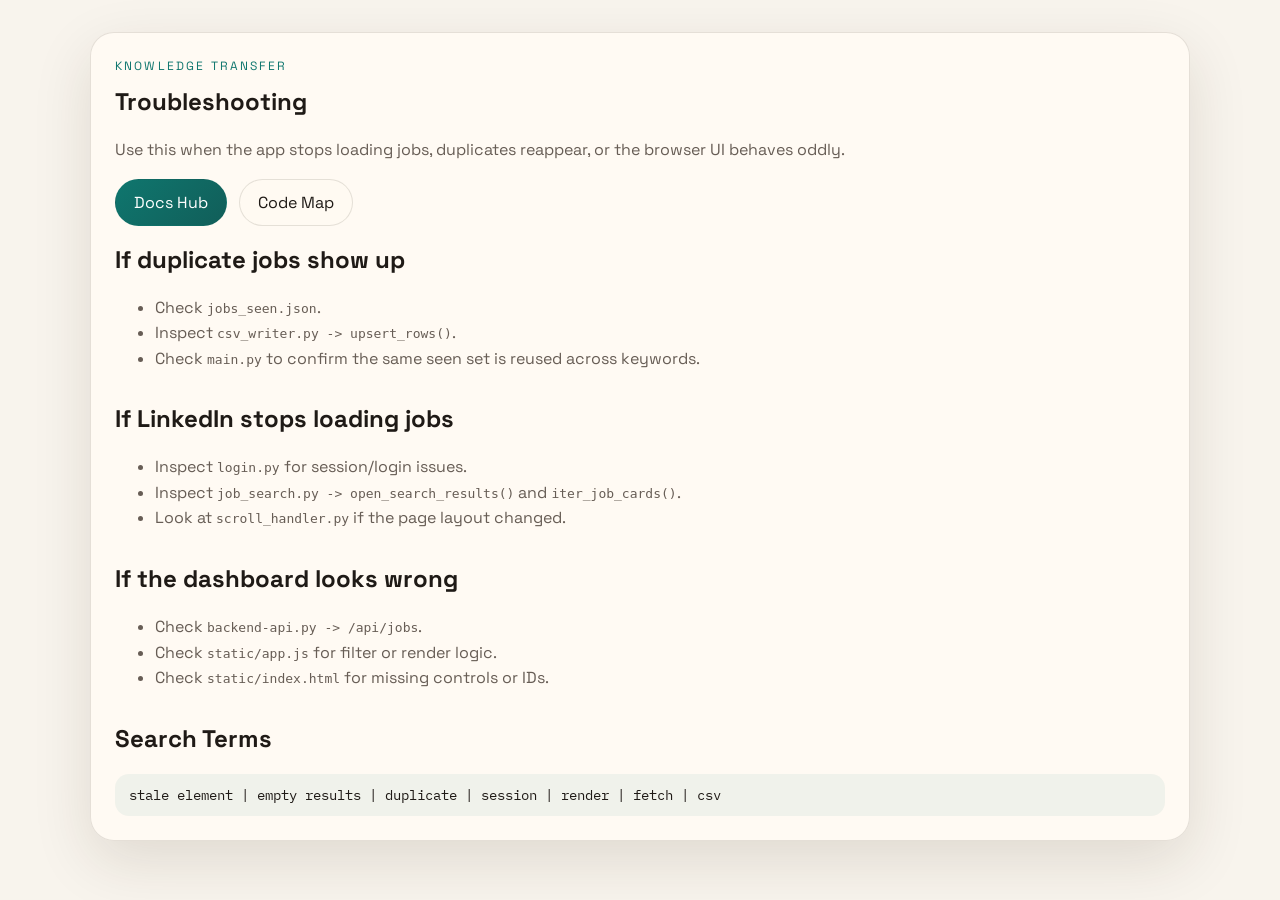
==== static/docs/troubleshooting.html @ 44e12409 "Add HTML docs and multi-source job automation" ====
<!DOCTYPE html>
<html lang="en">
<head>
  <meta charset="UTF-8">
  <meta name="viewport" content="width=device-width, initial-scale=1.0">
  <title>Troubleshooting</title>
  <link rel="preconnect" href="https://fonts.googleapis.com">
  <link rel="preconnect" href="https://fonts.gstatic.com" crossorigin>
  <link href="https://fonts.googleapis.com/css2?family=Space+Grotesk:wght@400;500;700&family=IBM+Plex+Mono:wght@400;500&display=swap" rel="stylesheet">
  <style>
    body { margin:0; font-family:"Space Grotesk",sans-serif; background:#f8f4ed; color:#1f1a16; }
    .shell { width:min(1100px, calc(100% - 32px)); margin:0 auto; padding:32px 0 56px; }
    .panel { background:rgba(255,250,243,.92); border:1px solid rgba(44,34,22,.12); border-radius:24px; padding:24px; box-shadow:0 20px 60px rgba(48,33,10,.12); }
    .eyebrow { text-transform:uppercase; letter-spacing:.18em; font-size:.75rem; color:#0f766e; margin:0 0 10px; }
    h1, h2, h3 { margin-top:0; }
    p, li { line-height:1.6; color:#675d55; }
    .meta { font-family:"IBM Plex Mono",monospace; font-size:.85rem; background:rgba(15,118,110,.06); border-radius:14px; padding:12px 14px; color:#1f1a16; }
    .grid { display:grid; gap:16px; margin-top:18px; }
    .buttons { display:flex; flex-wrap:wrap; gap:12px; margin-top:16px; }
    .button { display:inline-flex; padding:12px 18px; border-radius:999px; text-decoration:none; background:#fffaf2; border:1px solid rgba(44,34,22,.12); color:#1f1a16; }
    .button.primary { background:linear-gradient(135deg,#0f766e,#115e59); color:white; border-color:transparent; }
  </style>
</head>
<body>
  <div class="shell">
    <section class="panel">
      <p class="eyebrow">Knowledge Transfer</p>
      <h1>Troubleshooting</h1>
      <p>Use this when the app stops loading jobs, duplicates reappear, or the browser UI behaves oddly.</p>
      <div class="buttons">
        <a class="button primary" href="/static/docs/index.html">Docs Hub</a>
        <a class="button" href="/static/code-map.html">Code Map</a>
      </div>
      <div class="grid">
        <div>
          <h2>If duplicate jobs show up</h2>
          <ul>
            <li>Check <code>jobs_seen.json</code>.</li>
            <li>Inspect <code>csv_writer.py -> upsert_rows()</code>.</li>
            <li>Check <code>main.py</code> to confirm the same seen set is reused across keywords.</li>
          </ul>
        </div>
        <div>
          <h2>If LinkedIn stops loading jobs</h2>
          <ul>
            <li>Inspect <code>login.py</code> for session/login issues.</li>
            <li>Inspect <code>job_search.py -> open_search_results()</code> and <code>iter_job_cards()</code>.</li>
            <li>Look at <code>scroll_handler.py</code> if the page layout changed.</li>
          </ul>
        </div>
        <div>
          <h2>If the dashboard looks wrong</h2>
          <ul>
            <li>Check <code>backend-api.py -> /api/jobs</code>.</li>
            <li>Check <code>static/app.js</code> for filter or render logic.</li>
            <li>Check <code>static/index.html</code> for missing controls or IDs.</li>
          </ul>
        </div>
        <div>
          <h2>Search Terms</h2>
          <div class="meta">stale element | empty results | duplicate | session | render | fetch | csv</div>
        </div>
      </div>
    </section>
  </div>
</body>
</html>
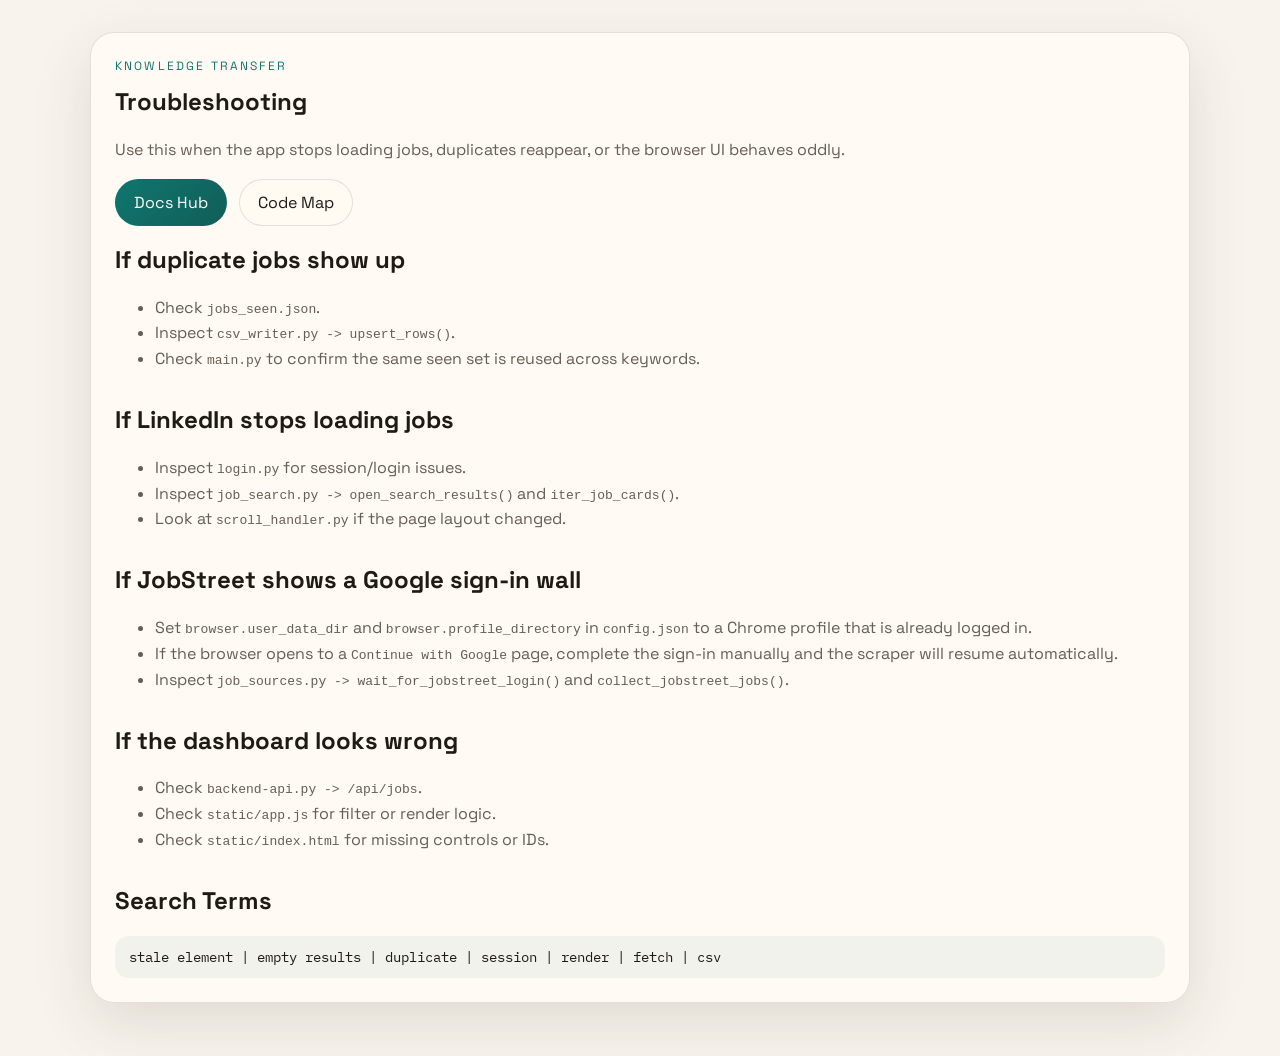
==== commit 9d433e63: "Handle JobStreet Google login wall" ====
--- a/static/docs/troubleshooting.html
+++ b/static/docs/troubleshooting.html
@@ -49,6 +49,14 @@
           </ul>
         </div>
         <div>
+          <h2>If JobStreet shows a Google sign-in wall</h2>
+          <ul>
+            <li>Set <code>browser.user_data_dir</code> and <code>browser.profile_directory</code> in <code>config.json</code> to a Chrome profile that is already logged in.</li>
+            <li>If the browser opens to a <code>Continue with Google</code> page, complete the sign-in manually and the scraper will resume automatically.</li>
+            <li>Inspect <code>job_sources.py -> wait_for_jobstreet_login()</code> and <code>collect_jobstreet_jobs()</code>.</li>
+          </ul>
+        </div>
+        <div>
           <h2>If the dashboard looks wrong</h2>
           <ul>
             <li>Check <code>backend-api.py -> /api/jobs</code>.</li>
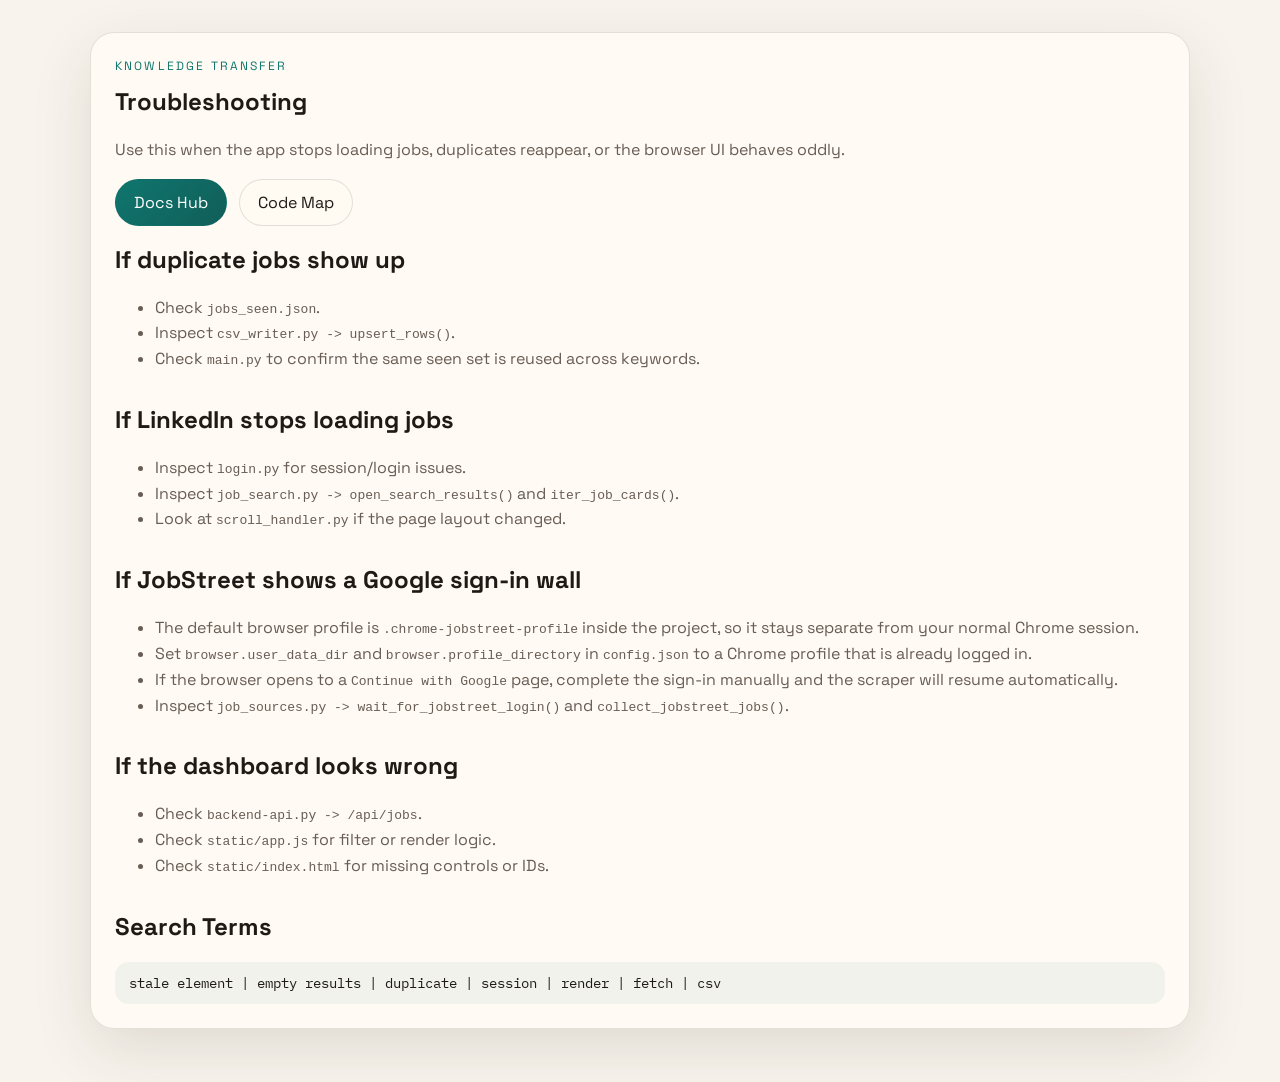
==== commit ff88a440: "Fix JobStreet smoke test and selectors" ====
--- a/static/docs/troubleshooting.html
+++ b/static/docs/troubleshooting.html
@@ -51,6 +51,7 @@
         <div>
           <h2>If JobStreet shows a Google sign-in wall</h2>
           <ul>
+            <li>The default browser profile is <code>.chrome-jobstreet-profile</code> inside the project, so it stays separate from your normal Chrome session.</li>
             <li>Set <code>browser.user_data_dir</code> and <code>browser.profile_directory</code> in <code>config.json</code> to a Chrome profile that is already logged in.</li>
             <li>If the browser opens to a <code>Continue with Google</code> page, complete the sign-in manually and the scraper will resume automatically.</li>
             <li>Inspect <code>job_sources.py -> wait_for_jobstreet_login()</code> and <code>collect_jobstreet_jobs()</code>.</li>
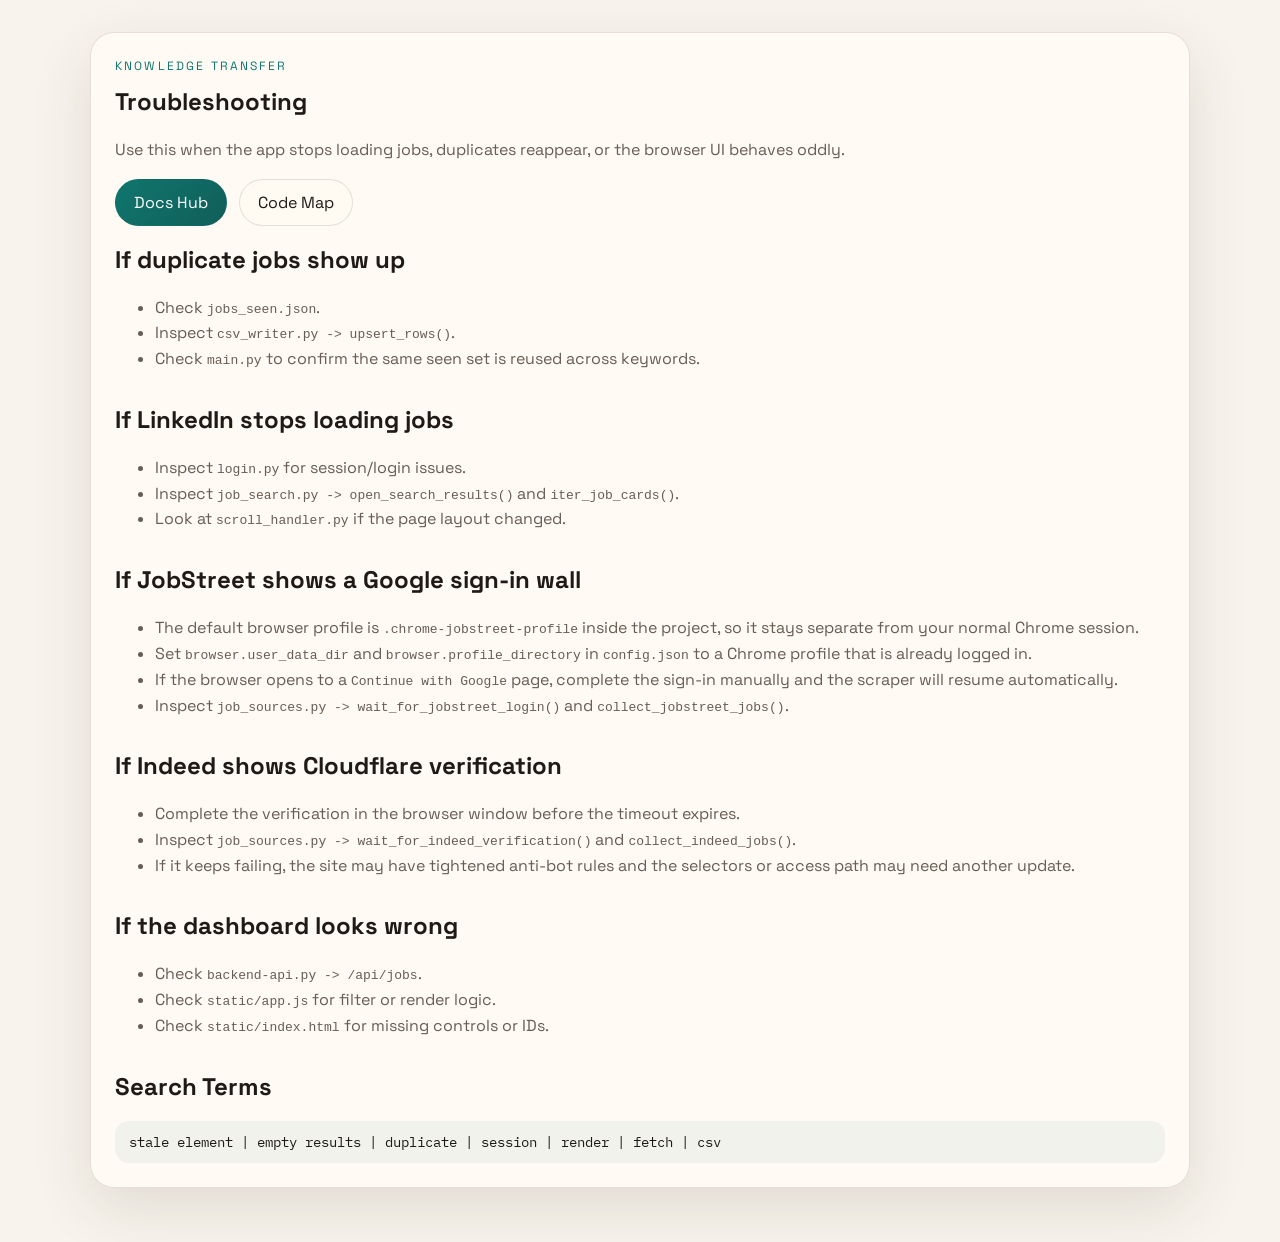
==== commit 7452994d: "Add extracted job location and fix Indeed scraping" ====
--- a/static/docs/troubleshooting.html
+++ b/static/docs/troubleshooting.html
@@ -58,6 +58,14 @@
           </ul>
         </div>
         <div>
+          <h2>If Indeed shows Cloudflare verification</h2>
+          <ul>
+            <li>Complete the verification in the browser window before the timeout expires.</li>
+            <li>Inspect <code>job_sources.py -> wait_for_indeed_verification()</code> and <code>collect_indeed_jobs()</code>.</li>
+            <li>If it keeps failing, the site may have tightened anti-bot rules and the selectors or access path may need another update.</li>
+          </ul>
+        </div>
+        <div>
           <h2>If the dashboard looks wrong</h2>
           <ul>
             <li>Check <code>backend-api.py -> /api/jobs</code>.</li>
